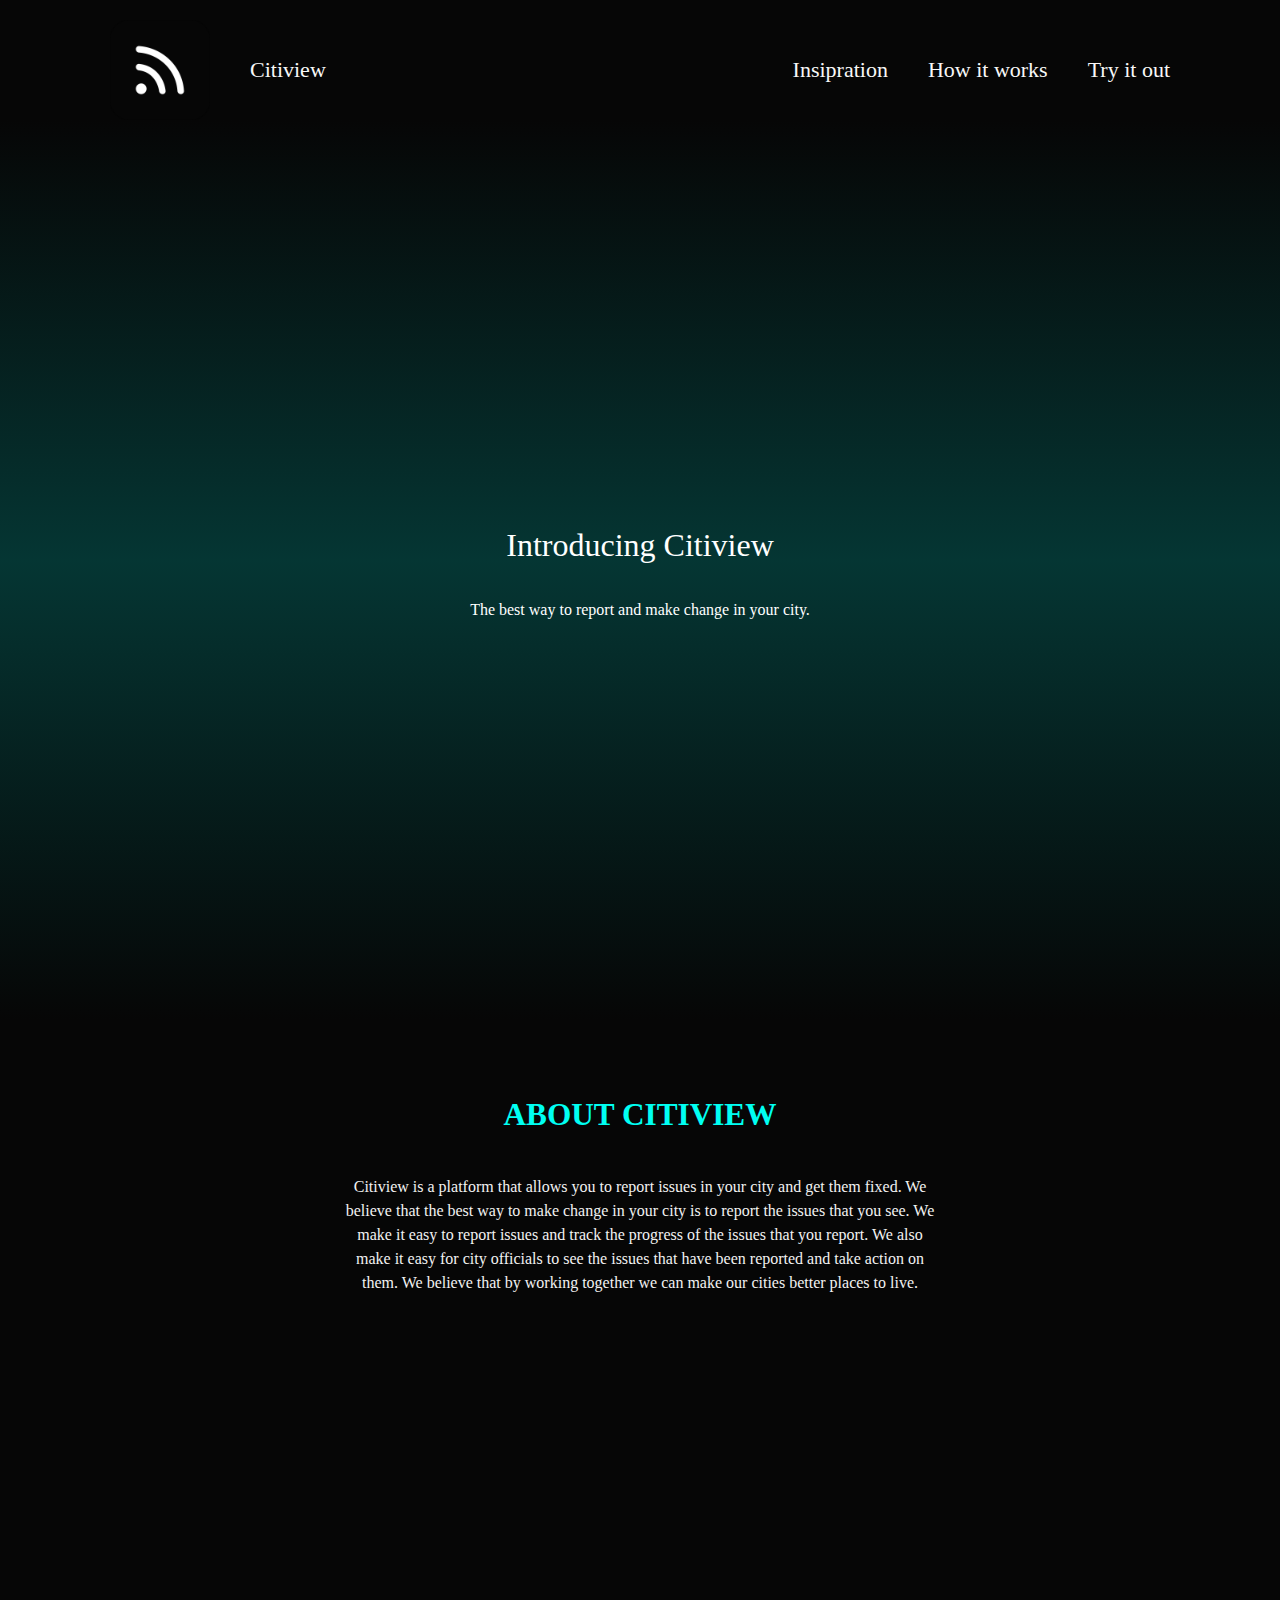
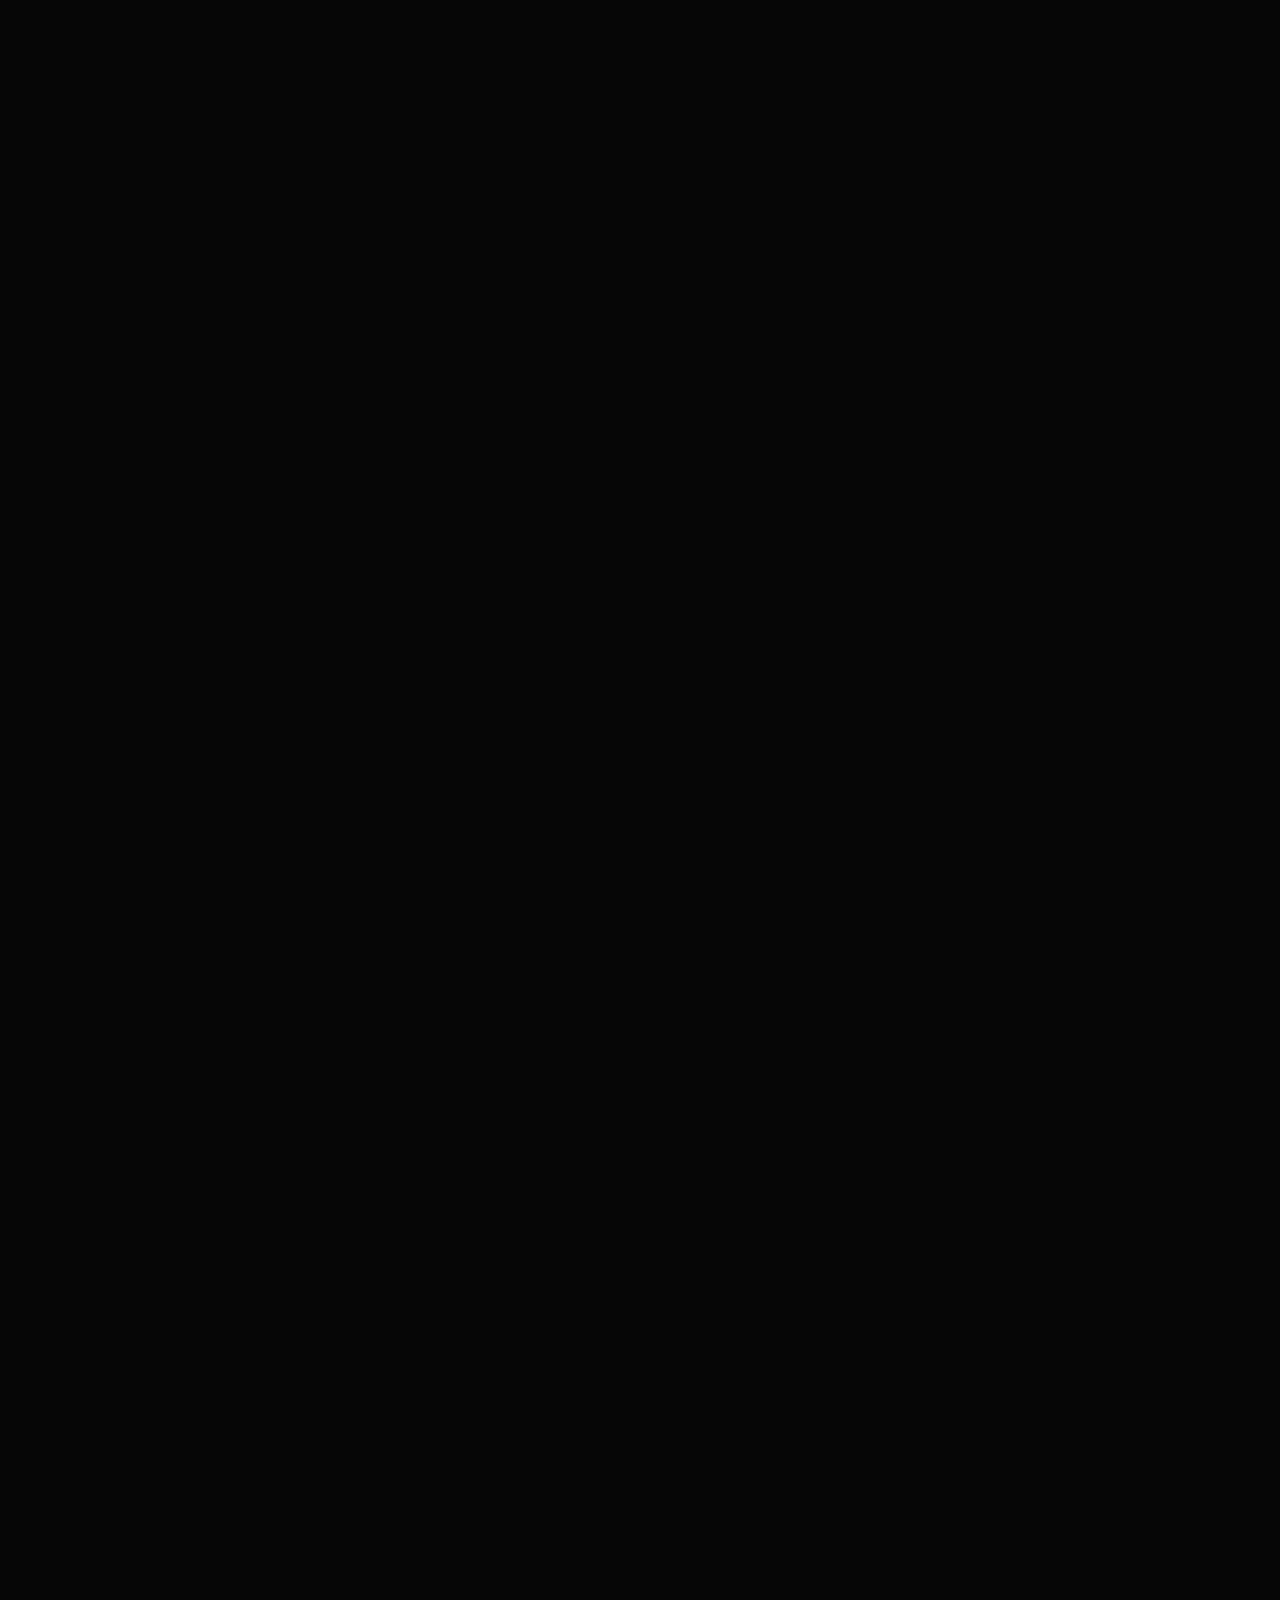
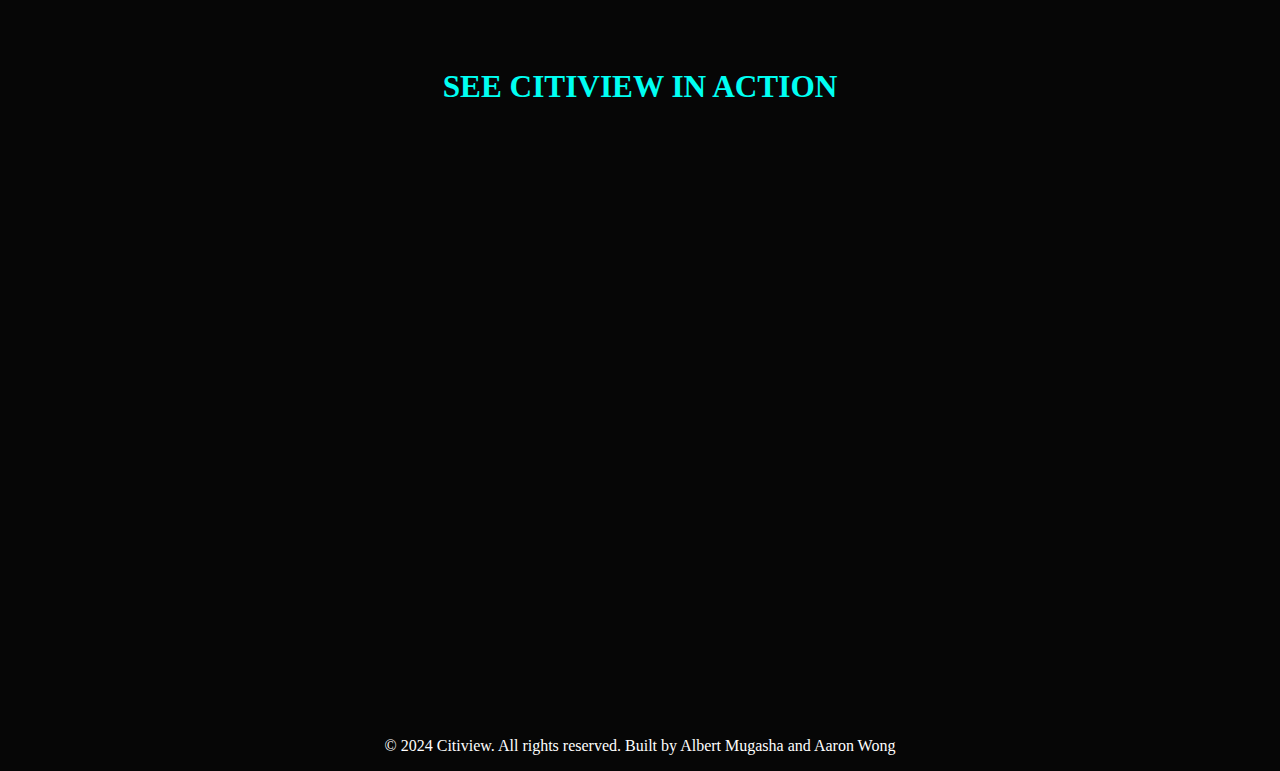
==== pages/landing_page.html @ 9cbb1d8c "adding assets" ====
<!DOCTYPE html>
<html lang="en">

<head>
    <meta charset="UTF-8">
    <meta name="viewport" content="width=device-width, initial-scale=1.0">
    <title>Citiview</title>
    <link href='/resources/css/style.css' rel='stylesheet' />
    <link href='/resources/css/landing_page.css' rel='stylesheet' />
    <link href="/resources/img/logo/logo-16.png" rel="icon">
    <script defer src="/resources/js/landing_page.js"></script>
</head>
<body>
  <nav class="menu-container">
    <!-- burger menu -->
    <input type="checkbox" aria-label="Toggle menu" />
    <span>
      <img src="/resources/img/logo/logo-64.png" alt="My Awesome Website"/>
     </span>
  
    <!-- logo -->
    <a href="#" class="menu-logo">
      <img src="/resources/img/logo/logo-1000.png" alt="My Awesome Website"/>
    </a>
  
    <!-- menu items -->
    <div class="menu">
      <ul>
        <li>
          <a href="">
            Citiview
          </a>
        </li>
      </ul>
      <ul>
        <li>
          <a href="">
            Insipration
          </a>
        </li>
        <li>
          <a href="">
            How it works
          </a>
        </li>
        <li>
          <a href="">
            Try it out
          </a>
        </li>
      </ul>
    </div>
  </nav>

    <div class="hero">
      <video autoplay muted loop plays-inline class="hero-video">
        <source src="/resources/img/hero_video.mp4" type="video/mp4">
      </video>
        <h1>
            Introducing Citiview
        </h1>
        <p>
            The best way to report and make change in your city.
        </p>
    </div>

    <div class="about_citiview">
        <h1>
            About Citiview
        </h1>
        <p>
            Citiview is a platform that allows you to report issues in your city and get them fixed. 
            We believe that the best way to make change in your city is to report the issues that you see. 
            We make it easy to report issues and track the progress of the issues that you report. 
            We also make it easy for city officials to see the issues that have been reported and take action on them. 
            We believe that by working together we can make our cities better places to live.
        </p>         
    </div>
    
     <div class="features_container">
        <section class="hidden_1">
            <h2>
                Easily Report infrastructure problems 
            </h2>
            <p>
               Citiview makes it easy to report and see the infrastructure problems in your city using an intuitive heat map. Users have access to a direct channel to report issues and track the progress of the issues that they report.
            </p>
        </section>
        <img class="hidden_2" src="/resources/img/Heatmap.png">
     </div>
    

    <div class="features_container">
      <img class="hidden_1" src="/resources/img/temp_img.png">
      <section  class="hidden_2" >
        <h2>
          Accessible anywhere
        </h2>
        <p>
           Citiview is available on all devices and can be accessed from anywhere. Users can report issues and track the progress of the issues that they report from their phone, tablet, or computer.
        </p>
    </section>
   </div>
   
  <div class="features_container">
    <section class="hidden_1">
        <h2>
            See effective change 
        </h2>
        <p>
           Since Citiview has direct communication with city officials, users can quickly see the change that they are making in their city.
        </p>
    </section>
    <img class="hidden_2" src="/resources/img/temp_img.png">
 </div>

 <div class="about_citiview"> 
     <h1>
         See Citiview in action
     </h1>
     <iframe width="960" height="450" src="https://www.youtube.com/embed/qyomWr_C_jA" title="" frameBorder="0"   allow="accelerometer; autoplay; clipboard-write; encrypted-media; gyroscope; picture-in-picture; web-share"  allowFullScreen><br>Powered by <a href="https://youtubeembedcode.com">youtube embed code generator</a> and <a href="https://evfactory.se/produkt/garo-entity-compact/">Garo Entity</a></iframe>
 </div>

</body>

<footer>
  <p>
      © 2024 Citiview. All rights reserved. Built by Albert Mugasha and Aaron Wong
  </p>
</footer>
</html>
---- resources/css/style.css ----
:root {
    --background: #060606;
    --ui-accent: #1E1E1E;
    --ui-content: #E6E6E6;
    --rainbow-gradient: linear-gradient(90deg, #003 0%, #0000AF 20%, #222DFF 40%, #4FFA4F 60%, #FFFF43 80%, #FF1B1B 100%);
}

body {
    margin: 0;
    background-color: var(--background);
    overflow: hidden;
}

* {
    font-family: Inter;
    font-weight: 300;
}

button,
input,
textarea {
    border: none;
    background-color: var(--ui-accent);
    color: var(--ui-content);
    resize: none;
}

#map {
    background-image: url(/resources/img/debug-bg.png);
}

*:focus {
    outline: none;
}

.profile {
    position: absolute;
    top: 18px;
    right: 18px;
    width: 40px;
    height: 40px;
    cursor: pointer;
}

.profile img {
    height: 100%;
    width: 100%;
    border-radius: 5px;
}

.searchbar {
    position: absolute;
    top: 18px;
    left: 18px;
    height: 40px;
    padding: 10px 20px;
    box-sizing: border-box;
    background-color: var(--ui-accent);
    display: flex;
    align-items: center;
    border-radius: 20px;
    transition: 200ms border-radius;
}

.results {
    position: absolute;
    top: 100%;
    left: 0;
    background-color: var(--ui-accent);
    margin: 0;
    width: 100%;
    box-sizing: border-box;
    padding: 10px 20px;
    list-style-type: none;
    gap: 10px;
    display: none;
    flex-direction: column;
    border-radius: 0px 0px 20px 20px;
    border: none;
    border-top: 1px solid var(--ui-content);
}

.results li {
    display: none;
    align-items: center;
    gap: 10px;
    height: 30px;
    cursor: pointer;
    text-wrap: nowrap;
    text-overflow: ellipsis;
    overflow: hidden;
    width: 100%;
}

.results li img {
    height: 100%;
}

#search {
    border: none;
    background: transparent;
    font-size: 18px;

    --mask: linear-gradient(to right,
            rgba(0, 0, 0, 1) 0, rgba(0, 0, 0, 1) 85%, rgba(0, 0, 0, 0) 100%, rgba(0, 0, 0, 0) 0) 100% 50% / 100% 100% repeat-x;
    -webkit-mask: var(--mask);
    mask: var(--mask);
    color: var(--ui-content);
}

#search-icon {
    height: 100%;
    cursor: pointer;
}

#add-button {
    width: 40px;
    height: 40px;
    border-radius: 10px;
    position: absolute;
    bottom: 18px;
    right: 18px;
    cursor: pointer;
    box-sizing: border-box;
    padding: 10px;
}

#add-button img {
    width: 100%;
    height: 100%;
}

.add-dialog {
    position: absolute;
    top: 50%;
    left: 50%;
    display: flex;
    flex-direction: column;
    background-color: var(--ui-accent);
    border-radius: 20px;
    padding: 20px;
    gap: 10px;
    transform: translateY(-100%);
}

.add-top {
    display: flex;
    height: 20px;
}

#add-title {
    font-size: 20px;
}

.add-buttons>img {
    height: 100%;
    cursor: pointer;
}

.add-buttons {
    margin-left: auto;
    display: flex;
    gap: 15px;
}

#add-description {
    font-size: 16px;
    height: 6em;
}

/*********** Baseline, reset styles ***********/
input[type="range"] {
    -webkit-appearance: none;
    appearance: none;
    background: transparent;
    cursor: pointer;
}


/******** Chrome, Safari, Opera and Edge Chromium styles ********/
input[type="range"]::-webkit-slider-runnable-track {
    background: var(--rainbow-gradient);
    border-radius: 0.5rem;
    height: 0.5rem;
}

input[type="range"]::-webkit-slider-thumb {
    -webkit-appearance: none;
    appearance: none;
    margin-top: -11px;
    background-color: var(--ui-content);
    border-radius: 0.5rem;
    height: 30px;
    width: 10px;
}

input[type="range"]:focus::-webkit-slider-thumb {
    outline: none;
}

/*********** Firefox styles ***********/
/* slider track */
input[type="range"]::-moz-range-track {
    background-color: var(--rainbow-gradient);
    border-radius: 0.5rem;
    height: 0.5rem;
}

/* slider thumb */
input[type="range"]::-moz-range-thumb {
    background-color: var(--ui-content);
    border: none;
    /*Removes extra border that FF applies*/
    border-radius: 0.5rem;
    height: 30px;
    width: 10px;
}
---- resources/css/landing_page.css ----
.root{
    background: var(--Background, #060606);
    accent-1: var(--ui-accent, #00FFF2);
}

.body{
    font-weight: 300px;
    display: flex;
    width: 1440px;
    height: 3391px;
    padding: 0px 90px;
    flex-direction: column;
    align-items: center;
    gap: 30px;
    overflow: hidden;
    overflow-x: hidden;
    background: var(--Background, #060606);
    font-family: Inter;
    margin: 0;
}
  
/** NavBar **/
.menu-container {
  position: relative;
  display: flex;
  align-items: center;
  background: #060606;
  color: #060606;
  padding: 20px 90px 0 90px;
  z-index: 1;
  -webkit-user-select: none;
  user-select: none;
  box-sizing: border-box;
}

.menu-logo {
  line-height: 0;
  margin: 0 20px;
}

.menu-logo img {
  opacity : 1;
  max-height: 100px;
  max-width: 100px;
  flex-shrink: 0;
}

.menu-container a {
  text-decoration: none;
  color: #ffffff;
  transition: color 0.3s ease;
}

.menu-container a:hover {
  color: #00fff2;
}

.menu-container input {
  display: block;
  width: 100px;
  height: 50px;
  margin: 0;
  position: absolute;
  cursor: pointer;
  opacity: 0; /* hide this */
  z-index: 2; /* and place it over the hamburger */
  -webkit-touch-callout: none;
}

/* Burger menu */
.menu-container span {
  display: flex;
  align-items: center;
  width: 100%;
  height: 100%;
  margin-bottom: 5px;
  position: relative;
  border-radius: 3px;
  background-image: url("/resources/img/logo/logo-1000.png");
  z-index: 1;
}


.menu-container input:checked ~ span {
  opacity: 1;
  background-image: url("/resources/img/logo/logo-1000.png");
}

.menu ul {
  list-style: none;
}

.menu li {
  padding: 10px 0;
  font-size: 22px;
}

/* mobile styles */
@media only screen and (max-width: 767px) { 
  iframe{
    width: auto;
    height: auto;
  }
  footer{
    width: auto;
    height: auto;
  }

  .menu-container {
    margin-left: -50px;
    flex-direction: row;
    align-items: flex-start;
  }
  
  .menu-logo {
    position: absolute;
    right: 0;
    top: 50%;
    transform: translateY(-50%);
  }

  .menu-logo img {
    opacity : 0;
  }

  .menu {
    position: absolute;
    box-sizing: border-box;
    width: 300px;
    left: -300px;
    top: 0;
    margin: -20px;
    padding: 85px 80px 50px;
    background: var(--Background, #060606);
    -webkit-font-smoothing: antialiased;
    /* to stop flickering of text in safari */
    transform-origin: 0% 0%;
    transform: translateX(0%);
    transition: transform 0.5s cubic-bezier(0.77,0.2,0.05,1.0);
  }

  .menu-container input:checked ~ .menu {
    transform: translateX(100%);
  }

  
}

/* desktop styles */
@media only screen and (min-width: 768px) { 
  .menu-container {
    width: 100%;
  }

  .menu-container a {
    color: #f8f8f8;
  }

  .menu-container input {
    display: none;
  }

  /* Burger menu */
  .menu-container span {
    display: none;
  }

  .menu {
    position: relative;
    width: 100%;
    display: flex;
    justify-content: space-between;
  }

  .menu ul {
    display: flex;
    padding: 0;
  }

  .menu li {
    padding: 0 20px;
  }
}

  /**Hero**/
  .hero{
    background: linear-gradient(180deg, rgba(6,6,6,1) 0%, rgba(0,255,242,0.19044114227722342) 49%, rgba(6,6,6,1) 100%);
    width: 100%;
    height: 100vh;
    display: flex;
    position: relative;
    flex-direction: column;
    justify-content: center;
    align-items: center;
  }

  .hero-video{
    position: absolute;
    right: 0;
    bottom: 0;
    object-fit: cover;
    z-index: -1;
  }

  @media (min-aspect-ratio: 16/9) {
    .hero-video{
      width: 100%;
      height: auto;
    }
  }
  @media (max-aspect-ratio: 16/9) {
    .hero-video{
      width: auto;
      height: 100%;
    }
  }
  
  .hero h1, p{
    text-align: center;
    color: white;
  }

  /**About Us **/
.about_citiview{
    padding-top: 20px;
    padding-left: 90px;
    padding-right: 90px;
    display: flex;
    flex-direction: column;
    flex-wrap: nowrap;
    justify-content: center;
    align-items: center;
    padding: 50px;
    color: white;
}  
.about_citiview h1{
     /**Typography**/
    color: #00FFF2;
    text-align: center;
    font-size: 31.25px;
    font-style: normal;
    font-weight: 700;
    line-height: 47.25px; 
    text-transform: uppercase;
}

.about_citiview p{
  align-items: center;
    width: 50%;
    /**Typography**/
    color: #F2F2F2;
    text-align: center;
    font-size: 16px;
    font-style: normal;
    font-weight: 400;
    line-height: 24px;
}

/**Features**/

.features_container {
    place-items: center;
    align-items: center;
    display: grid;
    grid-template-rows: 1fr;
    grid-template-columns: repeat(2, 1fr);
    gap: 0;
    width: 100%;
    height: 100%;
    padding-top: 50px;
    padding-bottom: 50px;
    overflow-x: hidden;
  }
 
  .features_container h2{
    margin:0;
    color: #000;
    font-size: 20px;
    font-style: bold;
    font-weight: 600;
    text-transform: uppercase;
  }

  .features_container p{
    color: #FFF;
    text-align: start;
    font-size: 16px;
    font-style: normal;
    font-weight: 400;
    line-height: 24px; 
  }
  .features_container p{
    color: #FFF;
    text-align: start;
    font-size: 16px;
    font-style: normal;
    font-weight: 400;
    line-height: 24px; 
  }
.features_container section{
    border-radius: 30px;
    background: rgba(0, 255, 242, 0.75);
    width: 50%;
    padding: 21px;
    gap: 12px;
    flex-shrink: 0;
}

/**Features animations**/

.hidden_1{
    opacity: 0;
    filter: blur(5px);
    transform: translateX(-50%);
    transition: all 1s ease;
    overflow-x: hidden;
}

.hidden_2{
    opacity: 0;
    filter: blur(5px);
    transform: translateX(50%);
    transition: all 1s ease;
    overflow-x: hidden;
}

.show_1{
    opacity: 1;
    filter: blur(0px);    
    transform: translateX(0%);
}

.show_2{
    opacity: 1;
    filter: blur(0px);    
    transform: translateX(0%);
}


@media(prefers-reduced-motion){
    .hidden_1{
        transition: none;    
    }
    .hidden_2{
        transition: none;    
    }
}

/**how time works**/
.how-it-works h1{
     /**Typography**/
    color: #00FFF2;
    text-align: center;
    font-size: 31.25px;
    font-style: normal;
    font-weight: 700;
    line-height: 47.25px; 
    text-transform: uppercase;
}

footer {  
    padding-top: 90px;
    display: flex;  
    justify-content: center;
    align-items: center;
    text-align: center;  
}
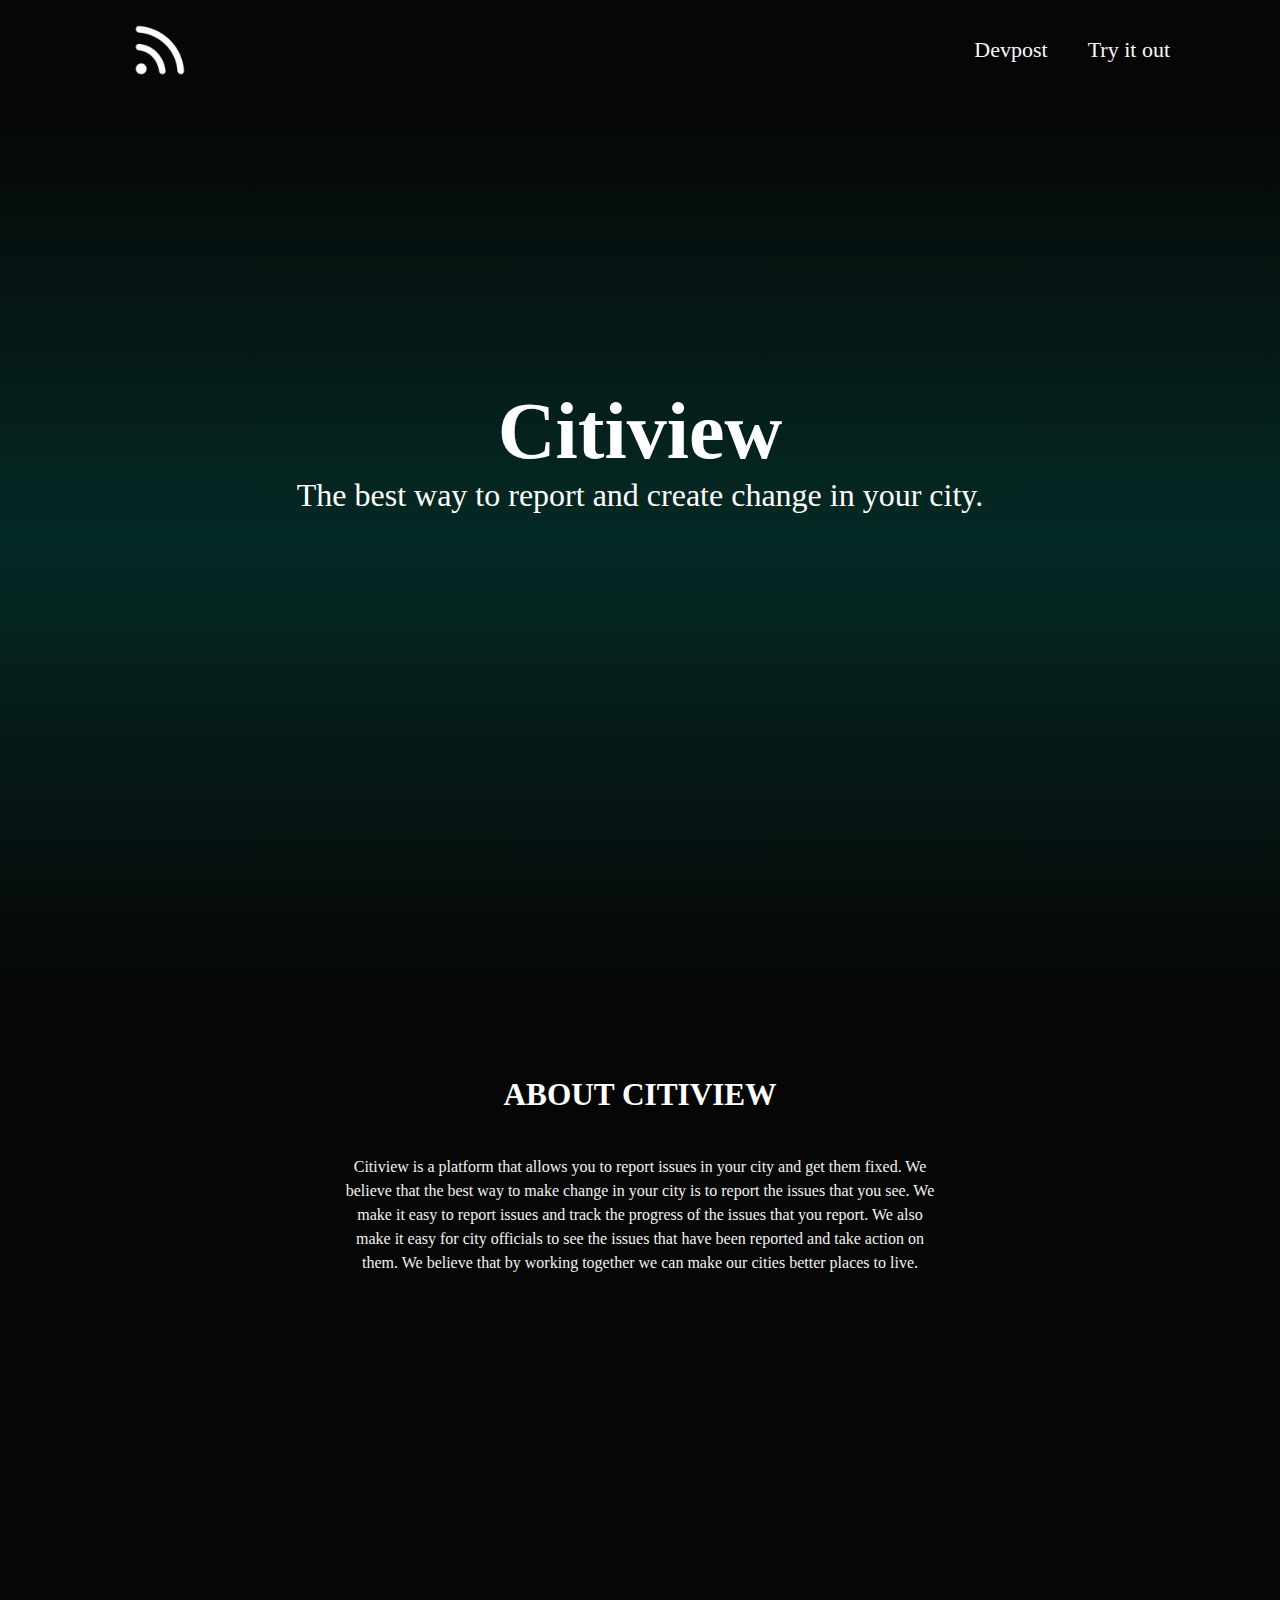
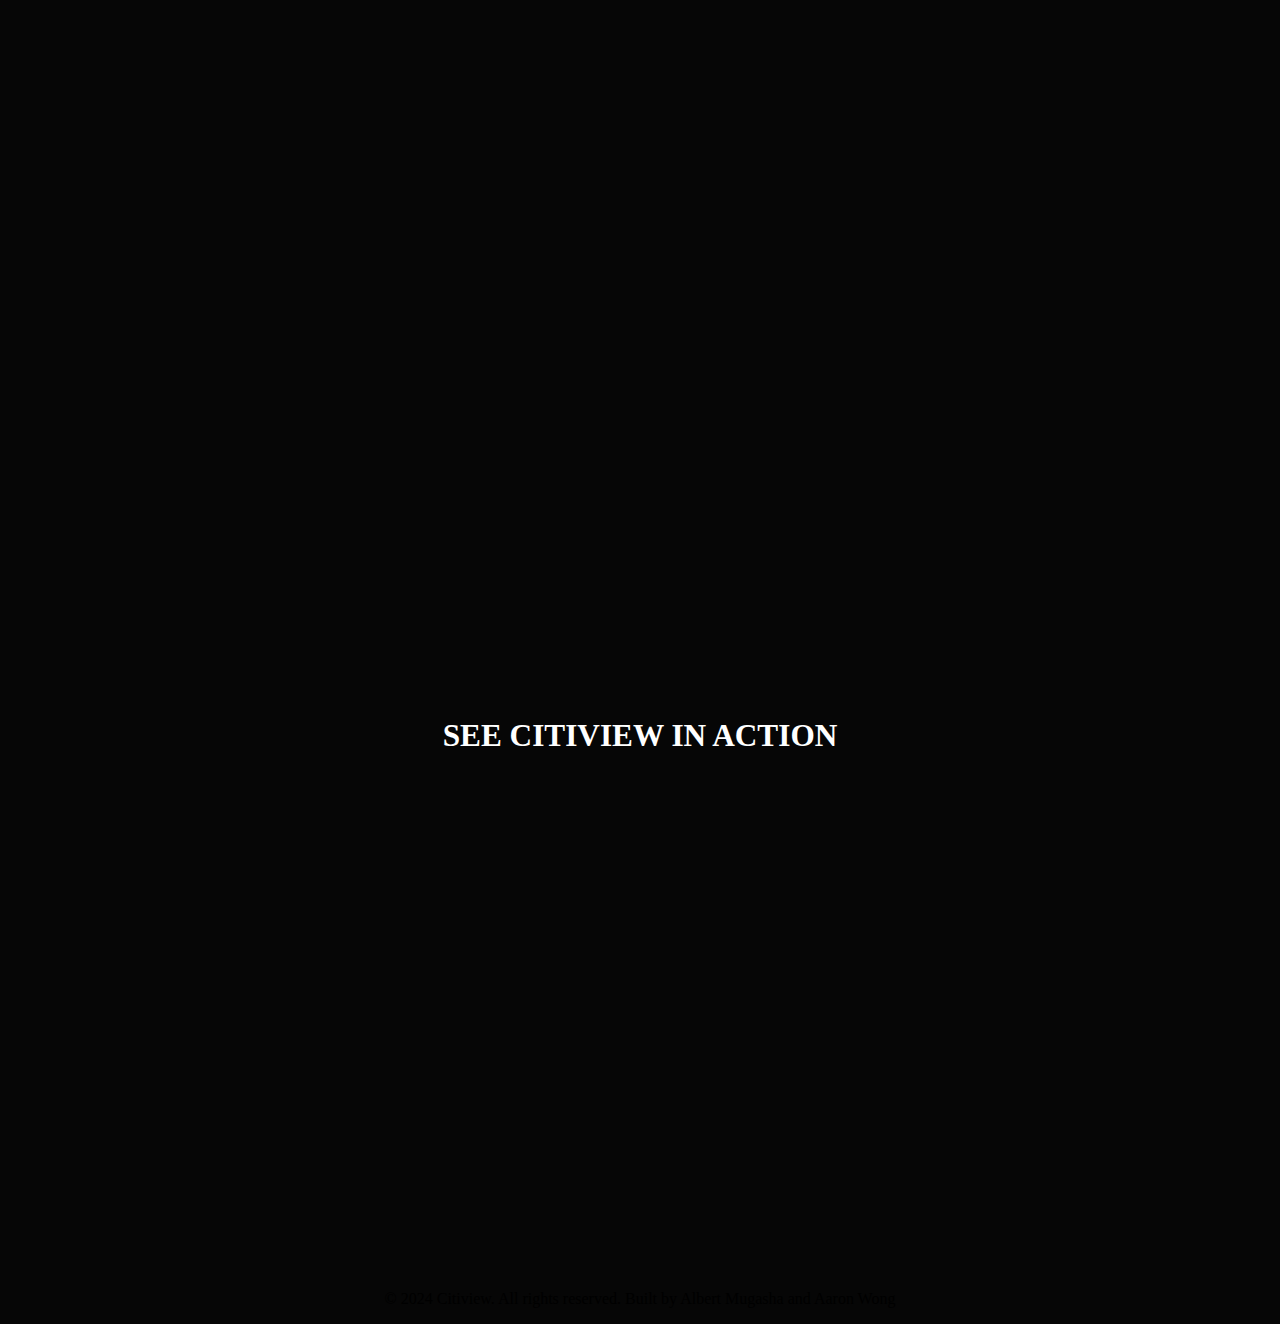
==== commit 45dab7a2: "changed root url to landing" ====
--- a/pages/landing_page.html
+++ b/pages/landing_page.html
@@ -2,49 +2,37 @@
 <html lang="en">
 
 <head>
-    <meta charset="UTF-8">
-    <meta name="viewport" content="width=device-width, initial-scale=1.0">
-    <title>Citiview</title>
-    <link href='/resources/css/style.css' rel='stylesheet' />
-    <link href='/resources/css/landing_page.css' rel='stylesheet' />
-    <link href="/resources/img/logo/logo-16.png" rel="icon">
-    <script defer src="/resources/js/landing_page.js"></script>
+  <meta charset="UTF-8">
+  <meta name="viewport" content="width=device-width, initial-scale=1.0">
+  <title>Citiview</title>
+  <link href='/resources/css/landing_page.css' rel='stylesheet' />
+  <link href="/resources/img/logo/logo-16.png" rel="icon">
+  <script defer src="/resources/js/landing_page.js"></script>
 </head>
+
 <body>
   <nav class="menu-container">
     <!-- burger menu -->
     <input type="checkbox" aria-label="Toggle menu" />
     <span>
-      <img src="/resources/img/logo/logo-64.png" alt="My Awesome Website"/>
-     </span>
-  
+      <img src="/resources/img/logo/logo-64.png" alt="My Awesome Website" />
+    </span>
+
     <!-- logo -->
     <a href="#" class="menu-logo">
-      <img src="/resources/img/logo/logo-1000.png" alt="My Awesome Website"/>
+      <img src="/resources/img/logo/logo-1000.png" alt="My Awesome Website" />
     </a>
-  
+
     <!-- menu items -->
     <div class="menu">
       <ul>
         <li>
-          <a href="">
-            Citiview
-          </a>
-        </li>
-      </ul>
-      <ul>
-        <li>
-          <a href="">
-            Insipration
+          <a href="https://devpost.com/software/citiview" target="_blank">
+            Devpost
           </a>
         </li>
         <li>
-          <a href="">
-            How it works
-          </a>
-        </li>
-        <li>
-          <a href="">
+          <a href="/app">
             Try it out
           </a>
         </li>
@@ -52,80 +40,87 @@
     </div>
   </nav>
 
-    <div class="hero">
-      <video autoplay muted loop plays-inline class="hero-video">
-        <source src="/resources/img/hero_video.mp4" type="video/mp4">
-      </video>
-        <h1>
-            Introducing Citiview
-        </h1>
-        <p>
-            The best way to report and make change in your city.
-        </p>
-    </div>
+  <div class="hero">
+    <video autoplay muted loop plays-inline class="hero-video">
+      <source src="/resources/img/hero_video.mp4" type="video/mp4">
+    </video>
+    <h1>
+      Citiview
+    </h1>
+    <p>
+      The best way to report and create change in your city.
+    </p>
+  </div>
 
-    <div class="about_citiview">
-        <h1>
-            About Citiview
-        </h1>
-        <p>
-            Citiview is a platform that allows you to report issues in your city and get them fixed. 
-            We believe that the best way to make change in your city is to report the issues that you see. 
-            We make it easy to report issues and track the progress of the issues that you report. 
-            We also make it easy for city officials to see the issues that have been reported and take action on them. 
-            We believe that by working together we can make our cities better places to live.
-        </p>         
-    </div>
-    
-     <div class="features_container">
-        <section class="hidden_1">
-            <h2>
-                Easily Report infrastructure problems 
-            </h2>
-            <p>
-               Citiview makes it easy to report and see the infrastructure problems in your city using an intuitive heat map. Users have access to a direct channel to report issues and track the progress of the issues that they report.
-            </p>
-        </section>
-        <img class="hidden_2" src="/resources/img/Heatmap.png">
-     </div>
-    
+  <div class="about_citiview">
+    <h1>
+      About Citiview
+    </h1>
+    <p>
+      Citiview is a platform that allows you to report issues in your city and get them fixed.
+      We believe that the best way to make change in your city is to report the issues that you see.
+      We make it easy to report issues and track the progress of the issues that you report.
+      We also make it easy for city officials to see the issues that have been reported and take action on them.
+      We believe that by working together we can make our cities better places to live.
+    </p>
+  </div>
 
-    <div class="features_container">
-      <img class="hidden_1" src="/resources/img/temp_img.png">
-      <section  class="hidden_2" >
-        <h2>
-          Accessible anywhere
-        </h2>
-        <p>
-           Citiview is available on all devices and can be accessed from anywhere. Users can report issues and track the progress of the issues that they report from their phone, tablet, or computer.
-        </p>
-    </section>
-   </div>
-   
   <div class="features_container">
     <section class="hidden_1">
-        <h2>
-            See effective change 
-        </h2>
-        <p>
-           Since Citiview has direct communication with city officials, users can quickly see the change that they are making in their city.
-        </p>
+      <h2>
+        Easily Report infrastructure problems
+      </h2>
+      <p>
+        Citiview makes it easy to report and see the infrastructure problems in your city using an intuitive heat map.
+        Users have access to a direct channel to report issues and track the progress of the issues that they report.
+      </p>
+    </section>
+    <img class="hidden_2" src="/resources/img/demo_1.png">
+  </div>
+
+
+  <div class="features_container">
+    <img class="hidden_1" src="/resources/img/demo_2.png">
+    <section class="hidden_2">
+      <h2>
+        Accessible anywhere
+      </h2>
+      <p>
+        Citiview is available on all devices and can be accessed from anywhere. Users can report issues and track the
+        progress of the issues that they report from their phone, tablet, or computer.
+      </p>
+    </section>
+  </div>
+  <!--
+  <div class="features_container">
+    <section class="hidden_1">
+      <h2>
+        See effective change
+      </h2>
+      <p>
+        Since Citiview has direct communication with city officials, users can quickly see the change that they are
+        making in their city.
+      </p>
     </section>
     <img class="hidden_2" src="/resources/img/temp_img.png">
- </div>
-
- <div class="about_citiview"> 
-     <h1>
-         See Citiview in action
-     </h1>
-     <iframe width="960" height="450" src="https://www.youtube.com/embed/qyomWr_C_jA" title="" frameBorder="0"   allow="accelerometer; autoplay; clipboard-write; encrypted-media; gyroscope; picture-in-picture; web-share"  allowFullScreen><br>Powered by <a href="https://youtubeembedcode.com">youtube embed code generator</a> and <a href="https://evfactory.se/produkt/garo-entity-compact/">Garo Entity</a></iframe>
- </div>
+  </div>
+-->
+  <div class="about_citiview">
+    <h1>
+      See Citiview in action
+    </h1>
+    <p><iframe width="560" height="315" src="https://www.youtube.com/embed/qyomWr_C_jA" title="" frameBorder="0"
+        allow="accelerometer; autoplay; clipboard-write; encrypted-media; gyroscope; picture-in-picture; web-share"
+        allowFullScreen><br>Powered by <a href="https://youtubeembedcode.com">youtube embed code generator</a> and <a
+          href="https://evfactory.se/produkt/garo-entity-compact/">Garo Entity</a></iframe></p>
+  </div>
 
 </body>
 
 <footer>
   <p>
-      © 2024 Citiview. All rights reserved. Built by Albert Mugasha and Aaron Wong
+    © 2024 Citiview. All rights reserved. Built by Albert Mugasha and Aaron Wong
   </p>
 </footer>
+
 </html>--- a/resources/css/landing_page.css
+++ b/resources/css/landing_page.css
@@ -1,32 +1,45 @@
-.root{
-    background: var(--Background, #060606);
-    accent-1: var(--ui-accent, #00FFF2);
-}
-
-.body{
-    font-weight: 300px;
-    display: flex;
-    width: 1440px;
-    height: 3391px;
-    padding: 0px 90px;
-    flex-direction: column;
-    align-items: center;
-    gap: 30px;
-    overflow: hidden;
-    overflow-x: hidden;
-    background: var(--Background, #060606);
-    font-family: Inter;
-    margin: 0;
-}
-  
+:root {
+  --background: #060606;
+  --ui-accent: #1E1E1E;
+  --ui-content: #E6E6E6;
+  --rainbow-gradient: linear-gradient(90deg, #003 0%, #0000AF 20%, #222DFF 40%, #4FFA4F 60%, #FFFF43 80%, #FF1B1B 100%);
+}
+
+body {
+  margin: 0;
+  background-color: var(--background);
+}
+
+* {
+  font-family: Inter;
+  font-weight: 300;
+}
+
+.body {
+  font-weight: 300px;
+  display: flex;
+  width: 1440px;
+  height: 3391px;
+  padding: 0px 90px;
+  flex-direction: column;
+  align-items: center;
+  gap: 30px;
+  overflow: hidden;
+  overflow-x: hidden;
+  background: var(--background, #060606);
+  font-family: Inter;
+  margin: 0;
+}
+
 /** NavBar **/
 .menu-container {
-  position: relative;
+  position: sticky;
+  top: 0;
   display: flex;
   align-items: center;
   background: #060606;
   color: #060606;
-  padding: 20px 90px 0 90px;
+  padding: 0 90px;
   z-index: 1;
   -webkit-user-select: none;
   user-select: none;
@@ -39,7 +52,7 @@
 }
 
 .menu-logo img {
-  opacity : 1;
+  opacity: 1;
   max-height: 100px;
   max-width: 100px;
   flex-shrink: 0;
@@ -52,7 +65,7 @@
 }
 
 .menu-container a:hover {
-  color: #00fff2;
+  color: #adadad;
 }
 
 .menu-container input {
@@ -62,8 +75,10 @@
   margin: 0;
   position: absolute;
   cursor: pointer;
-  opacity: 0; /* hide this */
-  z-index: 2; /* and place it over the hamburger */
+  opacity: 0;
+  /* hide this */
+  z-index: 2;
+  /* and place it over the hamburger */
   -webkit-touch-callout: none;
 }
 
@@ -81,7 +96,7 @@
 }
 
 
-.menu-container input:checked ~ span {
+.menu-container input:checked~span {
   opacity: 1;
   background-image: url("/resources/img/logo/logo-1000.png");
 }
@@ -96,12 +111,13 @@
 }
 
 /* mobile styles */
-@media only screen and (max-width: 767px) { 
-  iframe{
+@media only screen and (max-width: 767px) {
+  iframe {
     width: auto;
     height: auto;
   }
-  footer{
+
+  footer {
     width: auto;
     height: auto;
   }
@@ -111,7 +127,7 @@
     flex-direction: row;
     align-items: flex-start;
   }
-  
+
   .menu-logo {
     position: absolute;
     right: 0;
@@ -120,7 +136,7 @@
   }
 
   .menu-logo img {
-    opacity : 0;
+    opacity: 0;
   }
 
   .menu {
@@ -136,18 +152,18 @@
     /* to stop flickering of text in safari */
     transform-origin: 0% 0%;
     transform: translateX(0%);
-    transition: transform 0.5s cubic-bezier(0.77,0.2,0.05,1.0);
-  }
-
-  .menu-container input:checked ~ .menu {
+    transition: transform 0.5s cubic-bezier(0.77, 0.2, 0.05, 1.0);
+  }
+
+  .menu-container input:checked~.menu {
     transform: translateX(100%);
   }
 
-  
+
 }
 
 /* desktop styles */
-@media only screen and (min-width: 768px) { 
+@media only screen and (min-width: 768px) {
   .menu-container {
     width: 100%;
   }
@@ -169,7 +185,7 @@
     position: relative;
     width: 100%;
     display: flex;
-    justify-content: space-between;
+    justify-content: right;
   }
 
   .menu ul {
@@ -182,186 +198,207 @@
   }
 }
 
-  /**Hero**/
-  .hero{
-    background: linear-gradient(180deg, rgba(6,6,6,1) 0%, rgba(0,255,242,0.19044114227722342) 49%, rgba(6,6,6,1) 100%);
+/**Hero**/
+.hero {
+  background: linear-gradient(180deg, rgba(6, 6, 6, 1) 0%, rgba(3, 78, 68, 0.493) 49%, rgba(6, 6, 6, 1) 100%);
+  width: 100%;
+  height: 100vh;
+  display: flex;
+  position: relative;
+  flex-direction: column;
+  justify-content: center;
+  align-items: center;
+}
+
+.hero-video {
+  position: absolute;
+  right: 0;
+  bottom: 0;
+  object-fit: cover;
+  z-index: -1;
+}
+
+@media (min-aspect-ratio: 16/9) {
+  .hero-video {
     width: 100%;
-    height: 100vh;
-    display: flex;
-    position: relative;
-    flex-direction: column;
-    justify-content: center;
-    align-items: center;
-  }
-
-  .hero-video{
-    position: absolute;
-    right: 0;
-    bottom: 0;
-    object-fit: cover;
-    z-index: -1;
-  }
-
-  @media (min-aspect-ratio: 16/9) {
-    .hero-video{
-      width: 100%;
-      height: auto;
-    }
-  }
-  @media (max-aspect-ratio: 16/9) {
-    .hero-video{
-      width: auto;
-      height: 100%;
-    }
-  }
-  
-  .hero h1, p{
-    text-align: center;
-    color: white;
-  }
-
-  /**About Us **/
-.about_citiview{
-    padding-top: 20px;
-    padding-left: 90px;
-    padding-right: 90px;
-    display: flex;
-    flex-direction: column;
-    flex-wrap: nowrap;
-    justify-content: center;
-    align-items: center;
-    padding: 50px;
-    color: white;
-}  
-.about_citiview h1{
-     /**Typography**/
-    color: #00FFF2;
-    text-align: center;
-    font-size: 31.25px;
-    font-style: normal;
-    font-weight: 700;
-    line-height: 47.25px; 
-    text-transform: uppercase;
-}
-
-.about_citiview p{
-  align-items: center;
-    width: 50%;
-    /**Typography**/
-    color: #F2F2F2;
-    text-align: center;
-    font-size: 16px;
-    font-style: normal;
-    font-weight: 400;
-    line-height: 24px;
+    height: auto;
+  }
+}
+
+@media (max-aspect-ratio: 16/9) {
+  .hero-video {
+    width: auto;
+    height: 100%;
+  }
+}
+
+.hero h1 {
+  font-size: 5em;
+  font-weight: 700;
+}
+
+.hero p {
+  font-size: 2em;
+}
+
+.hero h1,
+.hero p {
+  text-align: center;
+  color: white;
+  transform: translateY(-100px);
+  margin: 0;
+}
+
+/**About Us **/
+.about_citiview {
+  padding-top: 20px;
+  padding-left: 90px;
+  padding-right: 90px;
+  display: flex;
+  flex-direction: column;
+  flex-wrap: nowrap;
+  justify-content: center;
+  align-items: center;
+  padding: 50px;
+  color: white;
+}
+
+.about_citiview h1 {
+  /**Typography**/
+  color: white;
+  text-align: center;
+  font-size: 31.25px;
+  font-style: normal;
+  font-weight: 700;
+  line-height: 47.25px;
+  text-transform: uppercase;
+}
+
+.about_citiview p {
+  align-items: center;
+  width: 50%;
+  /**Typography**/
+  color: #F2F2F2;
+  text-align: center;
+  font-size: 16px;
+  font-style: normal;
+  font-weight: 400;
+  line-height: 24px;
 }
 
 /**Features**/
 
 .features_container {
-    place-items: center;
-    align-items: center;
-    display: grid;
-    grid-template-rows: 1fr;
-    grid-template-columns: repeat(2, 1fr);
-    gap: 0;
-    width: 100%;
-    height: 100%;
-    padding-top: 50px;
-    padding-bottom: 50px;
-    overflow-x: hidden;
-  }
- 
-  .features_container h2{
-    margin:0;
-    color: #000;
-    font-size: 20px;
-    font-style: bold;
-    font-weight: 600;
-    text-transform: uppercase;
-  }
-
-  .features_container p{
-    color: #FFF;
-    text-align: start;
-    font-size: 16px;
-    font-style: normal;
-    font-weight: 400;
-    line-height: 24px; 
-  }
-  .features_container p{
-    color: #FFF;
-    text-align: start;
-    font-size: 16px;
-    font-style: normal;
-    font-weight: 400;
-    line-height: 24px; 
-  }
-.features_container section{
-    border-radius: 30px;
-    background: rgba(0, 255, 242, 0.75);
-    width: 50%;
-    padding: 21px;
-    gap: 12px;
-    flex-shrink: 0;
+  place-items: center;
+  align-items: center;
+  display: grid;
+  grid-template-rows: 1fr;
+  grid-template-columns: repeat(2, 1fr);
+  gap: 0;
+  width: 100%;
+  height: 100%;
+  padding-top: 50px;
+  padding-bottom: 50px;
+  overflow-x: hidden;
+}
+
+.features_container h2 {
+  margin: 0;
+  color: white;
+  font-size: 20px;
+  font-style: bold;
+  font-weight: 600;
+  text-transform: uppercase;
+}
+
+.features_container p {
+  color: #FFF;
+  text-align: start;
+  font-size: 16px;
+  font-style: normal;
+  font-weight: 400;
+  line-height: 24px;
+}
+
+.features_container p {
+  color: #FFF;
+  text-align: start;
+  font-size: 16px;
+  font-style: normal;
+  font-weight: 400;
+  line-height: 24px;
+}
+
+.features_container section {
+  border-radius: 30px;
+  background: var(--ui-accent);
+  width: 50%;
+  padding: 21px;
+  gap: 12px;
+  flex-shrink: 0;
+}
+
+.features_container>img {
+  height: 350px;
 }
 
 /**Features animations**/
 
-.hidden_1{
-    opacity: 0;
-    filter: blur(5px);
-    transform: translateX(-50%);
-    transition: all 1s ease;
-    overflow-x: hidden;
-}
-
-.hidden_2{
-    opacity: 0;
-    filter: blur(5px);
-    transform: translateX(50%);
-    transition: all 1s ease;
-    overflow-x: hidden;
-}
-
-.show_1{
-    opacity: 1;
-    filter: blur(0px);    
-    transform: translateX(0%);
-}
-
-.show_2{
-    opacity: 1;
-    filter: blur(0px);    
-    transform: translateX(0%);
-}
-
-
-@media(prefers-reduced-motion){
-    .hidden_1{
-        transition: none;    
-    }
-    .hidden_2{
-        transition: none;    
-    }
+.hidden_1 {
+  opacity: 0;
+  filter: blur(5px);
+  transform: translateX(-50%);
+  transition: all 1s ease;
+  overflow-x: hidden;
+}
+
+.hidden_2 {
+  opacity: 0;
+  filter: blur(5px);
+  transform: translateX(50%);
+  transition: all 1s ease;
+  overflow-x: hidden;
+}
+
+.show_1 {
+  opacity: 1;
+  filter: blur(0px);
+  transform: translateX(0%);
+}
+
+.show_2 {
+  opacity: 1;
+  filter: blur(0px);
+  transform: translateX(0%);
+}
+
+
+@media(prefers-reduced-motion) {
+  .hidden_1 {
+    transition: none;
+  }
+
+  .hidden_2 {
+    transition: none;
+  }
 }
 
 /**how time works**/
-.how-it-works h1{
-     /**Typography**/
-    color: #00FFF2;
-    text-align: center;
-    font-size: 31.25px;
-    font-style: normal;
-    font-weight: 700;
-    line-height: 47.25px; 
-    text-transform: uppercase;
-}
-
-footer {  
-    padding-top: 90px;
-    display: flex;  
-    justify-content: center;
-    align-items: center;
-    text-align: center;  
+.how-it-works h1 {
+  /**Typography**/
+  color: white;
+  text-align: center;
+  font-size: 31.25px;
+  font-style: normal;
+  font-weight: 700;
+  line-height: 47.25px;
+  text-transform: uppercase;
+}
+
+footer {
+  padding-top: 90px;
+  display: flex;
+  justify-content: center;
+  align-items: center;
+  text-align: center;
 }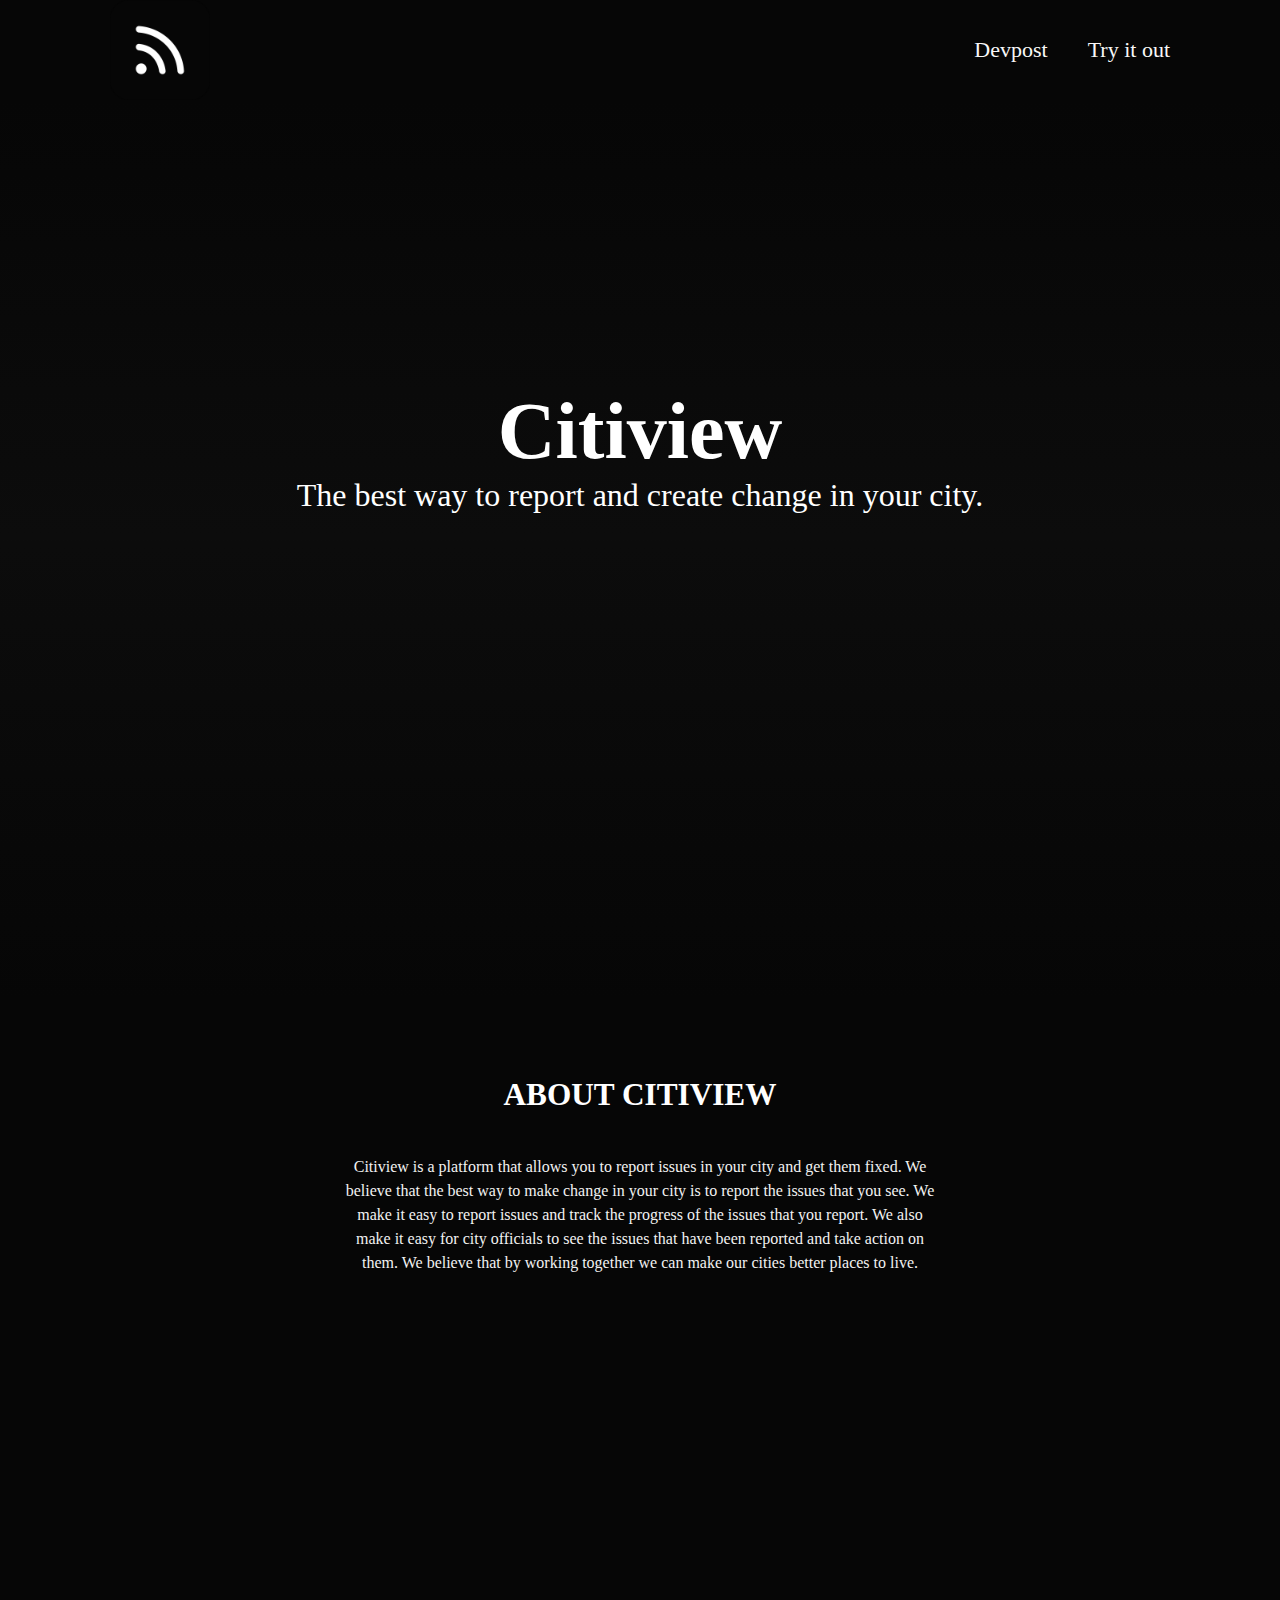
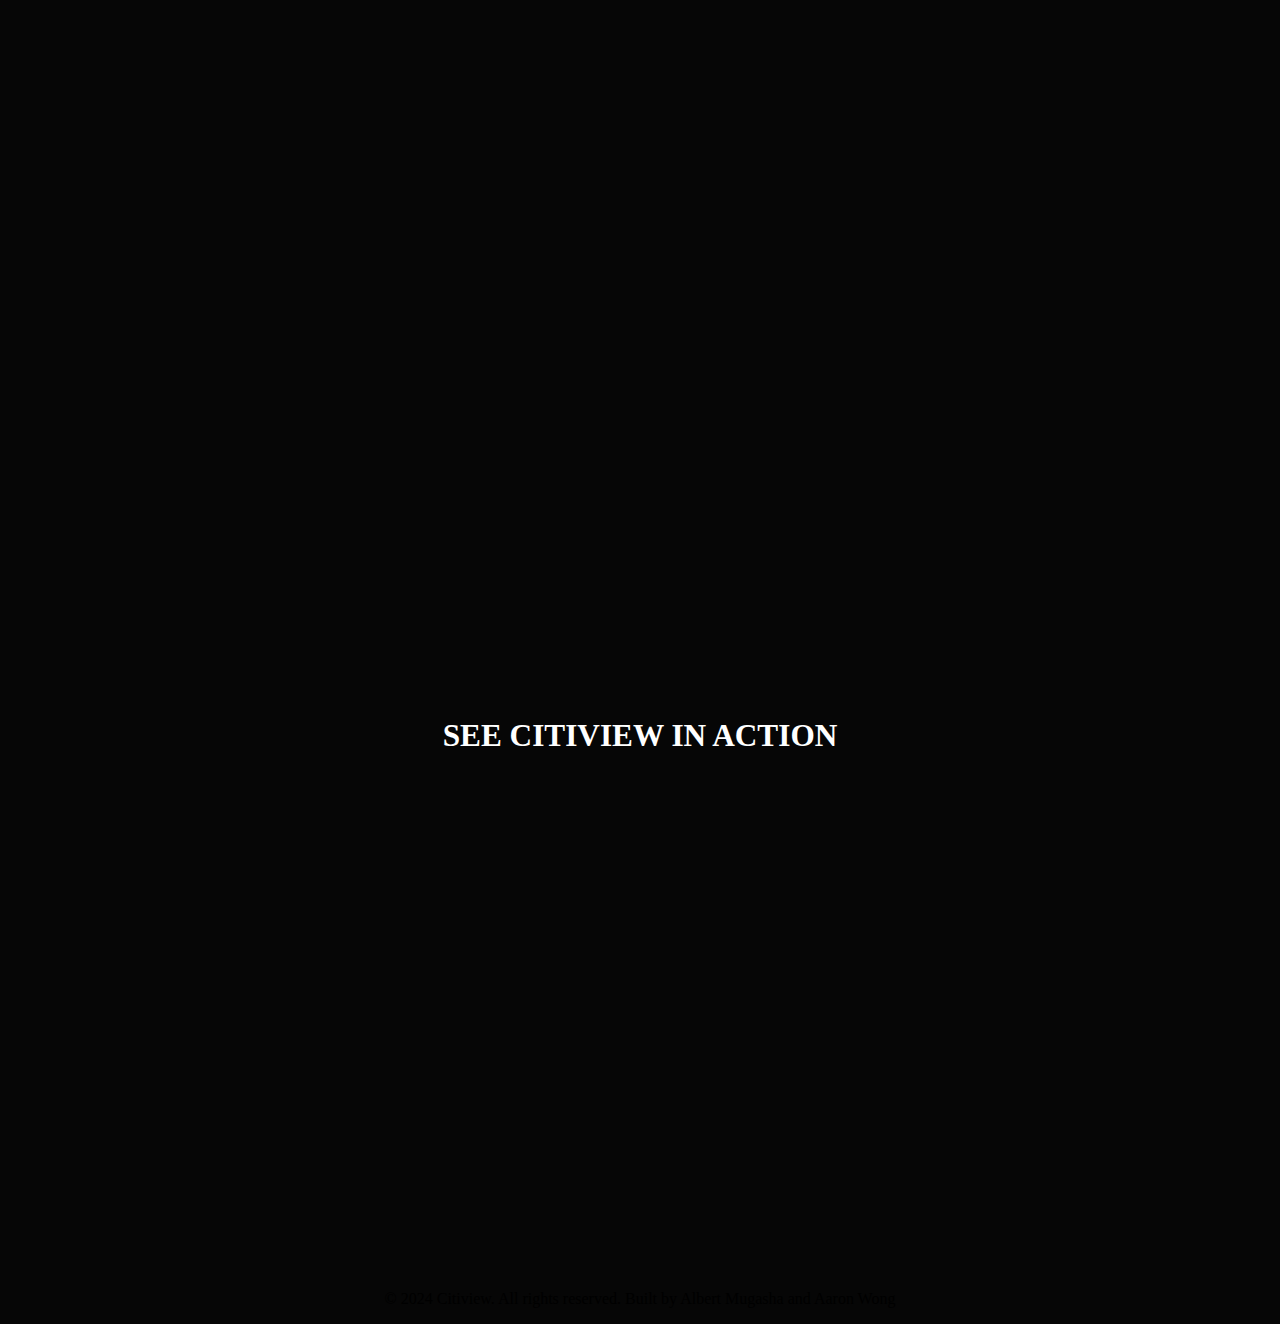
==== commit 90c90f59: "updated file because vercel keeps crashing" ====
--- a/pages/landing_page.html
+++ b/pages/landing_page.html
@@ -42,7 +42,7 @@
 
   <div class="hero">
     <video autoplay muted loop plays-inline class="hero-video">
-      <source src="/resources/img/hero_video.mp4" type="video/mp4">
+      <source src="https://awdev.codes/citiview.mp4" type="video/mp4">
     </video>
     <h1>
       Citiview
--- a/resources/css/landing_page.css
+++ b/resources/css/landing_page.css
@@ -200,7 +200,7 @@
 
 /**Hero**/
 .hero {
-  background: linear-gradient(180deg, rgba(6, 6, 6, 1) 0%, rgba(3, 78, 68, 0.493) 49%, rgba(6, 6, 6, 1) 100%);
+  background: linear-gradient(180deg, rgba(6, 6, 6, 1) 0%, rgba(19, 19, 19, 0.466) 49%, rgba(6, 6, 6, 1) 100%);
   width: 100%;
   height: 100vh;
   display: flex;
@@ -340,6 +340,7 @@
 
 .features_container>img {
   height: 350px;
+  border-radius: 30px;
 }
 
 /**Features animations**/
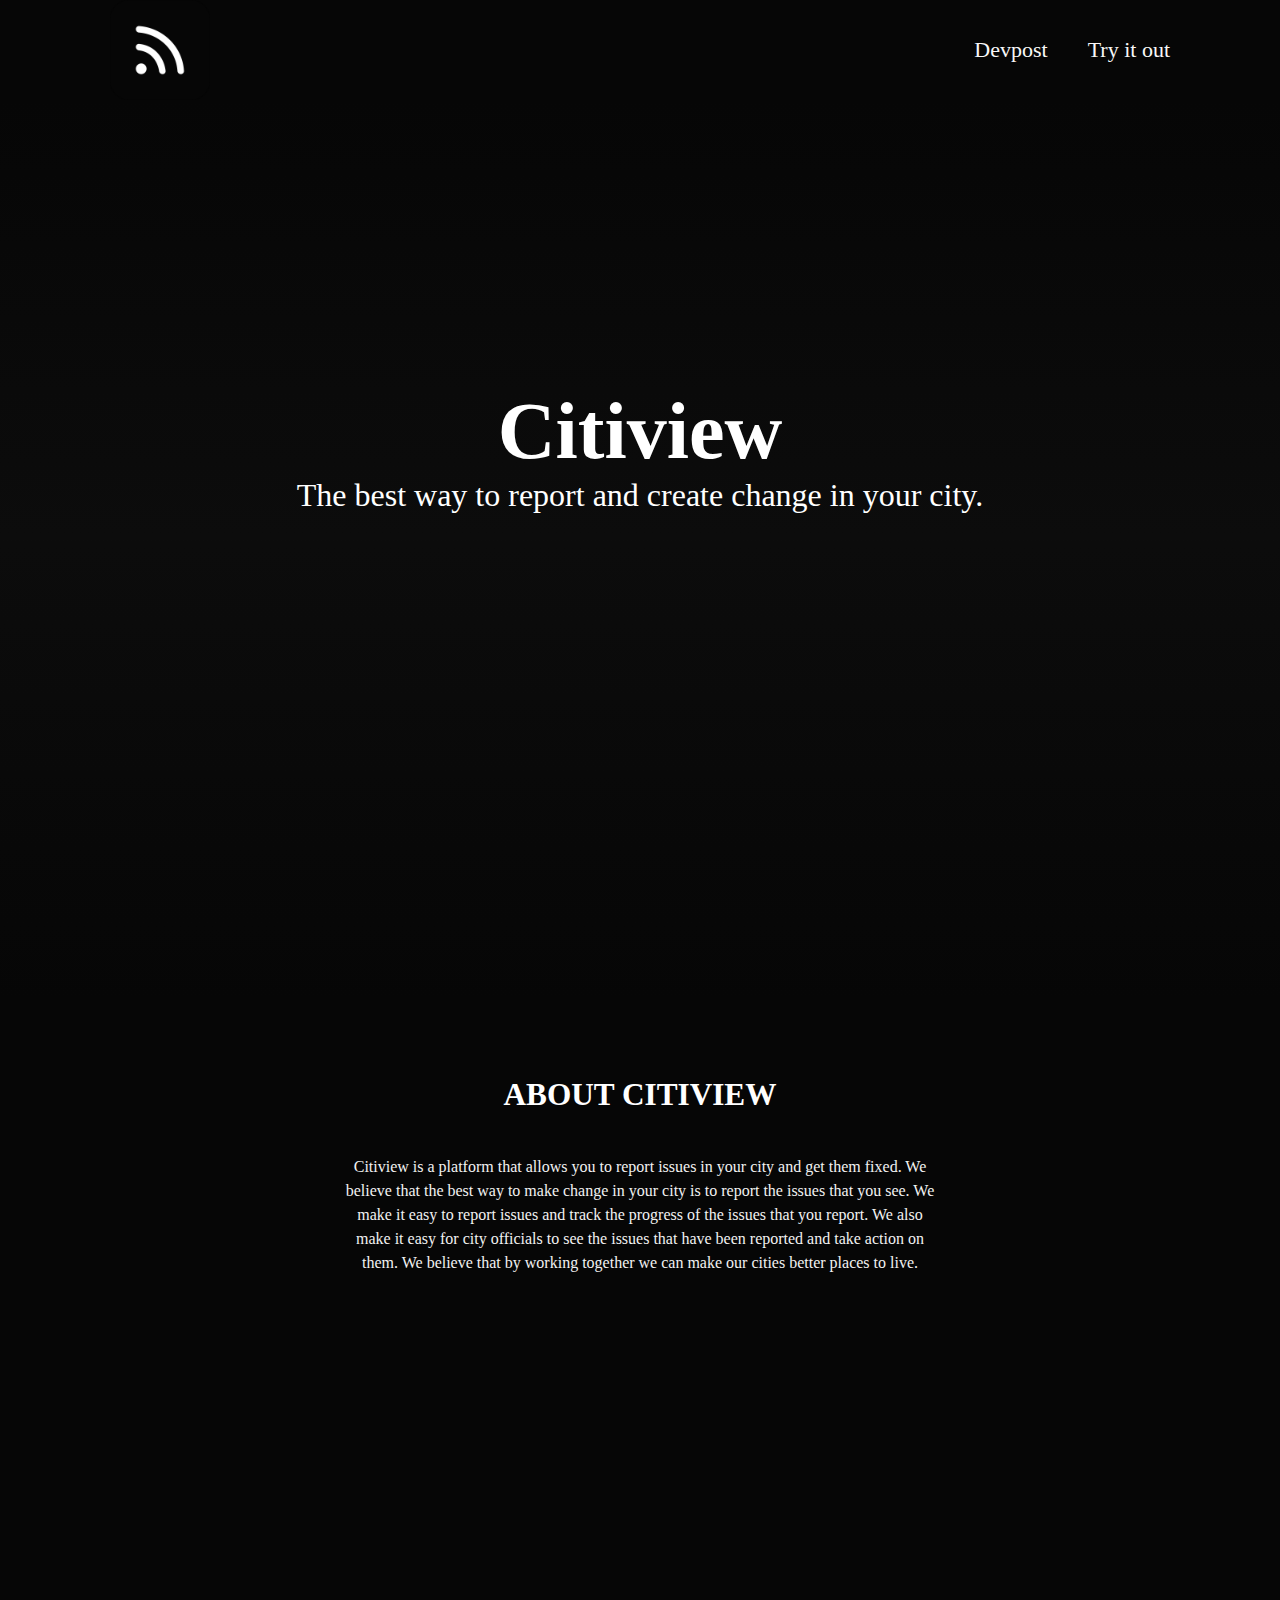
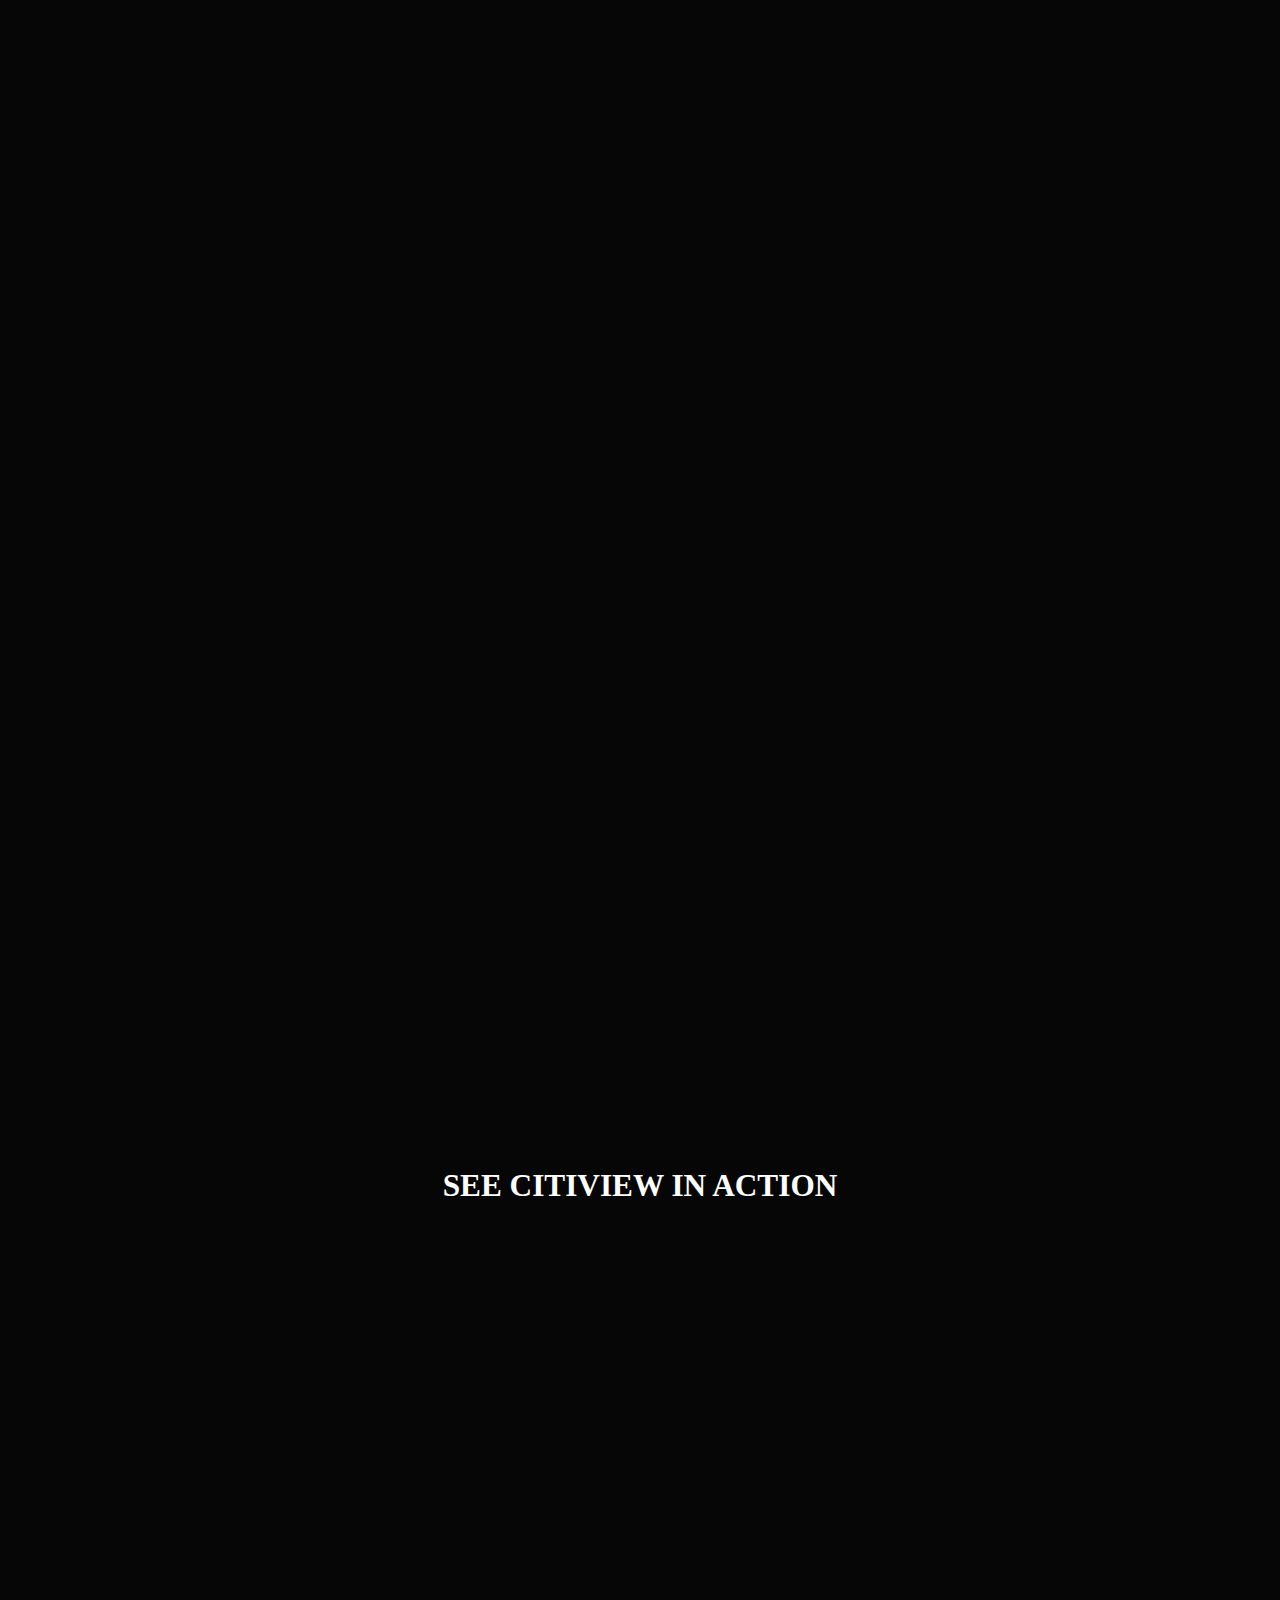
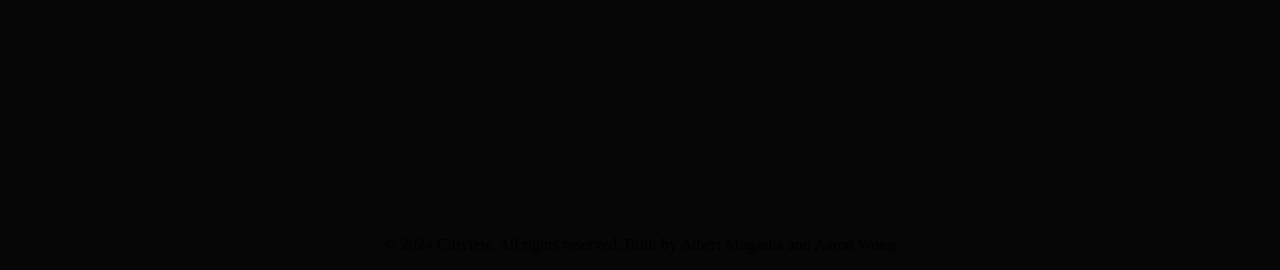
==== commit 106d7571: "Merge branch 'main' of https://github.com/aaronw-dev/Citiview" ====
--- a/pages/landing_page.html
+++ b/pages/landing_page.html
@@ -42,7 +42,7 @@
 
   <div class="hero">
     <video autoplay muted loop plays-inline class="hero-video">
-      <source src="https://awdev.codes/citiview.mp4" type="video/mp4">
+      <source src="/resources/img/hero_video.mp4" type="video/mp4">
     </video>
     <h1>
       Citiview
@@ -52,32 +52,30 @@
     </p>
   </div>
 
-  <div class="about_citiview">
-    <h1>
-      About Citiview
-    </h1>
-    <p>
-      Citiview is a platform that allows you to report issues in your city and get them fixed.
-      We believe that the best way to make change in your city is to report the issues that you see.
-      We make it easy to report issues and track the progress of the issues that you report.
-      We also make it easy for city officials to see the issues that have been reported and take action on them.
-      We believe that by working together we can make our cities better places to live.
-    </p>
-  </div>
-
-  <div class="features_container">
-    <section class="hidden_1">
-      <h2>
-        Easily Report infrastructure problems
-      </h2>
-      <p>
-        Citiview makes it easy to report and see the infrastructure problems in your city using an intuitive heat map.
-        Users have access to a direct channel to report issues and track the progress of the issues that they report.
-      </p>
-    </section>
-    <img class="hidden_2" src="/resources/img/demo_1.png">
-  </div>
-
+    <div class="about_citiview">
+        <h1>
+            About Citiview
+        </h1>
+        <p>
+            Citiview is a platform that allows you to report issues in your city and get them fixed. 
+            We believe that the best way to make change in your city is to report the issues that you see. 
+            We make it easy to report issues and track the progress of the issues that you report. 
+            We also make it easy for city officials to see the issues that have been reported and take action on them. 
+            We believe that by working together we can make our cities better places to live.
+        </p>         
+    </div>
+    
+     <div class="features_container">
+        <section class="hidden_1">
+            <h2>
+                Easily Report infrastructure problems 
+            </h2>
+            <p>
+               Citiview makes it easy to report and see the infrastructure problems in your city using an intuitive heat map. Users have access to a direct channel to report issues and track the progress of the issues that they report.
+            </p>
+        </section>
+        <img class="hidden_2" src="/resources/img/Heatmap.png">
+     </div>
 
   <div class="features_container">
     <img class="hidden_1" src="/resources/img/demo_2.png">
@@ -91,30 +89,27 @@
       </p>
     </section>
   </div>
-  <!--
+
   <div class="features_container">
     <section class="hidden_1">
       <h2>
-        See effective change
+        Easily Report infrastructure problems
       </h2>
       <p>
         Since Citiview has direct communication with city officials, users can quickly see the change that they are
         making in their city.
       </p>
     </section>
-    <img class="hidden_2" src="/resources/img/temp_img.png">
+    <img class="hidden_2" src="/resources/img/demo_1.png">
   </div>
--->
-  <div class="about_citiview">
-    <h1>
-      See Citiview in action
-    </h1>
-    <p><iframe width="560" height="315" src="https://www.youtube.com/embed/qyomWr_C_jA" title="" frameBorder="0"
-        allow="accelerometer; autoplay; clipboard-write; encrypted-media; gyroscope; picture-in-picture; web-share"
-        allowFullScreen><br>Powered by <a href="https://youtubeembedcode.com">youtube embed code generator</a> and <a
-          href="https://evfactory.se/produkt/garo-entity-compact/">Garo Entity</a></iframe></p>
-  </div>
+ 
 
+ <div class="about_citiview"> 
+     <h1>
+         See Citiview in action
+     </h1>
+     <iframe width="960" height="450" src="https://www.youtube.com/embed/qyomWr_C_jA" title="" frameBorder="0"   allow="accelerometer; autoplay; clipboard-write; encrypted-media; gyroscope; picture-in-picture; web-share"  allowFullScreen><br>Powered by <a href="https://youtubeembedcode.com">youtube embed code generator</a> and <a href="https://evfactory.se/produkt/garo-entity-compact/">Garo Entity</a></iframe>
+ </div>
 </body>
 
 <footer>
